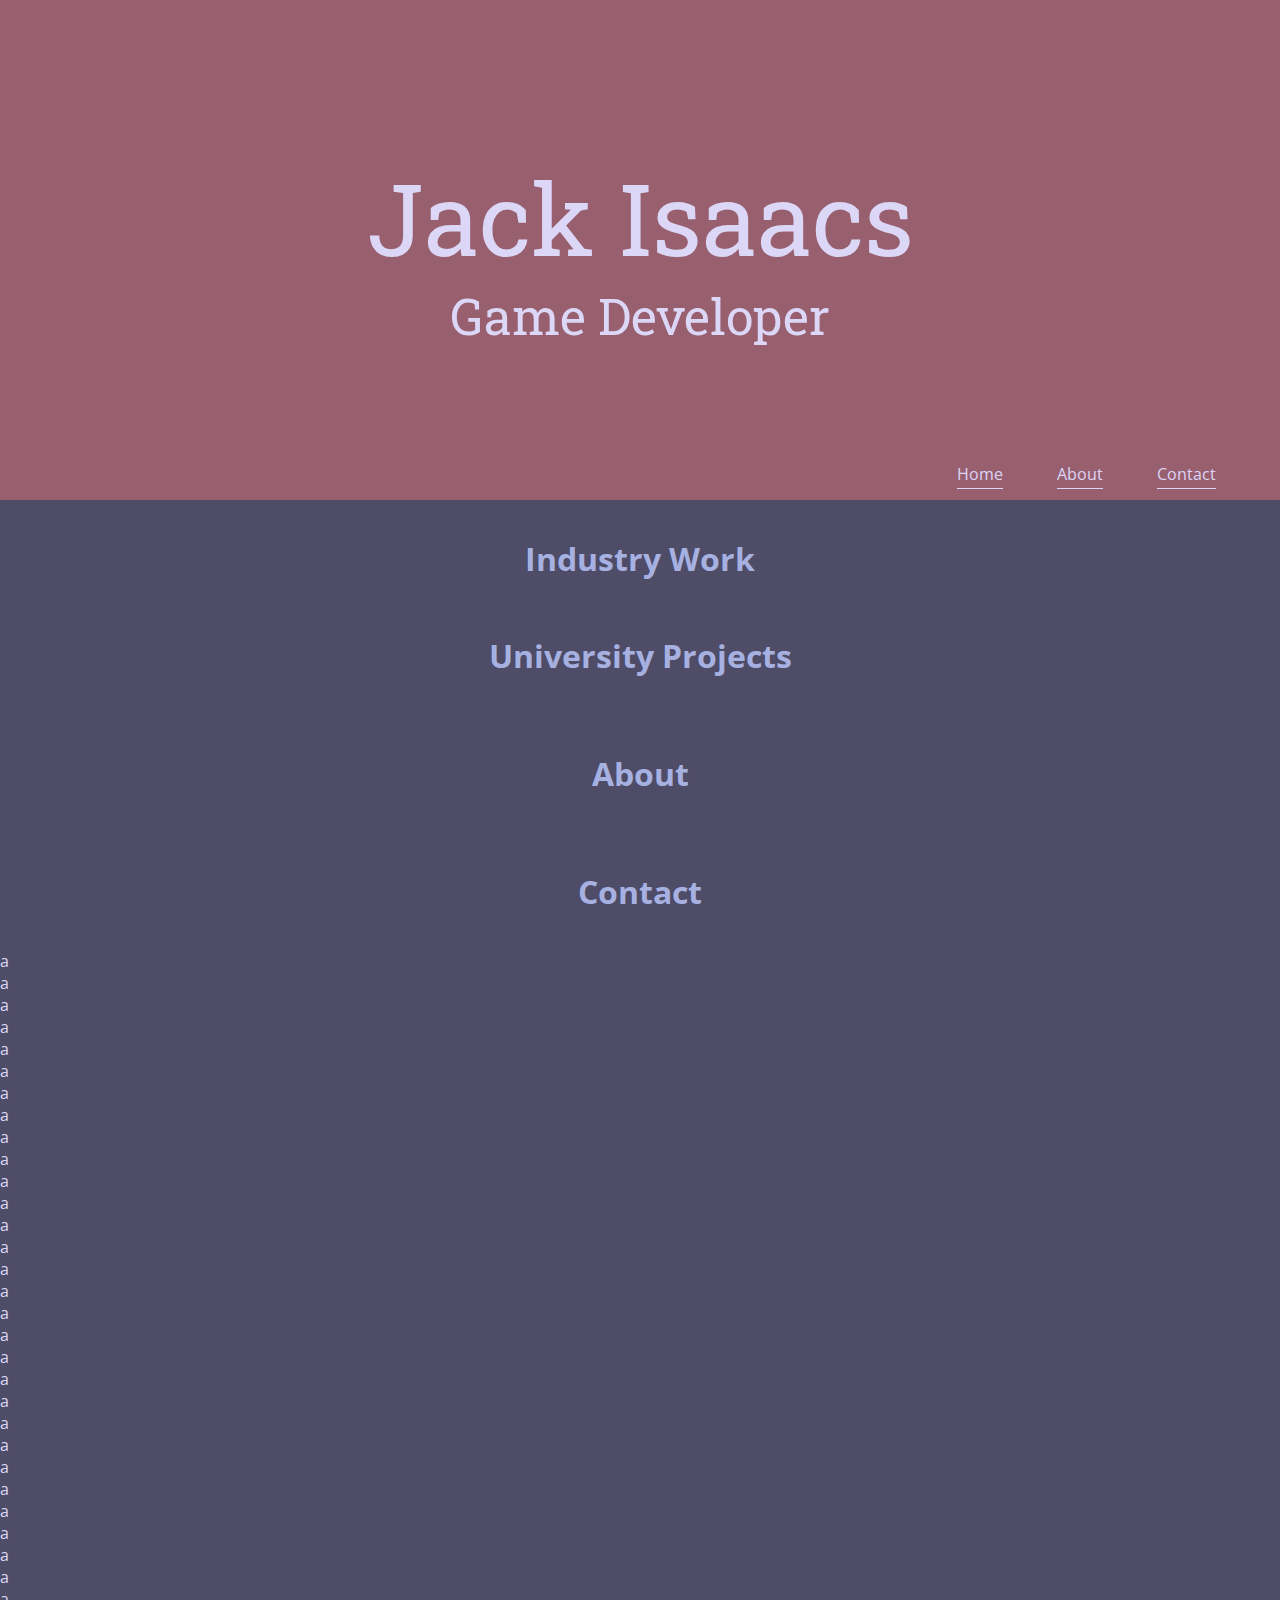
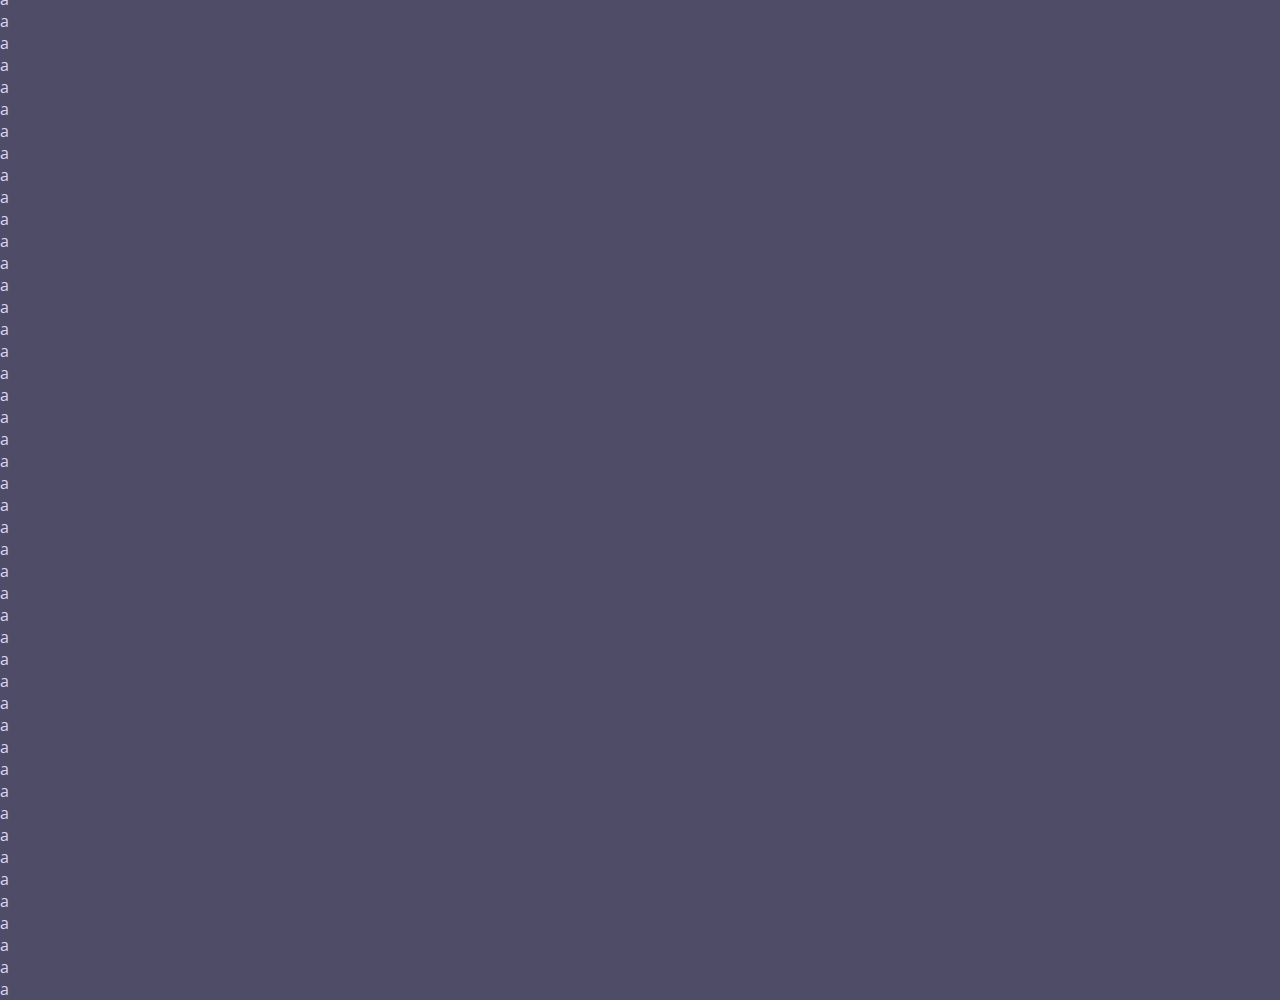
==== NewWebsite/index.html @ 3fbb9d0c "Added new website test" ====
<html>

<head>
	<title>Jack Isaacs // Portfolio</title>
	<link rel="Stylesheet" href="style.css">
	<link href="https://fonts.googleapis.com/css?family=Roboto+Slab" rel="stylesheet">
	<link href="https://fonts.googleapis.com/css?family=Open+Sans" rel="stylesheet">
	<script src="https://ajax.googleapis.com/ajax/libs/jquery/3.3.1/jquery.min.js"></script>
	<script type="text/javascript" src="HeaderController.js"></script>

	<!--Comment out on shipping-->
	<!-- <meta http-equiv="refresh" content="2"> -->
	<meta name="viewport" content="width=device-width, initial-scale=1">
</head>

<body>
	<!-- Header bar -->
	<div class="HeaderBar" id="JS_HEADER">
		<img src="Images/JI.png" class="HeaderJIImage" id="JS_HEADER_ICON">

		<div class="HeaderJIName" id="JS_HEADER_NAME">
			Jack Isaacs<br>
			<span style="font-size:50%">Game Developer</span>
		</div>

		<div class="HeaderNavigation">
			<span class="HeaderNavigationBlock">
				<a href="#Home">Home</a>
			</span>
			<span class="HeaderNavigationBlock">
				<a href="#About">About</a>
			</span>
			<span class="HeaderNavigationBlock">
				<a href="#Contact">Contact</a>
			</span>
		</div>
	</div>

	<!-- Content -->
	<div style="padding-top: 500px" id="ContentPadding">

		<span class="anchor" id="Home"></span>
		<h1>
			Industry Work
		</h1>

		<h1>
			University Projects
		</h1>

		<span class="anchor" id="About"></span>
		<h1>
			About
		</h1>

		<span class="anchor" id="Contact"></span>
		<h1>
			Contact
		</h1>

		a<br>
		a<br>
		a<br>
		a<br>
		a<br>
		a<br>
		a<br>
		a<br>
		a<br>
		a<br>
		a<br>
		a<br>
		a<br>
		a<br>
		a<br>
		a<br>
		a<br>
		a<br>
		a<br>
		a<br>
		a<br>
		a<br>
		a<br>
		a<br>
		a<br>
		a<br>
		a<br>
		a<br>
		a<br>
		a<br>
		a<br>
		a<br>
		a<br>
		a<br>
		a<br>
		a<br>
		a<br>
		a<br>
		a<br>
		a<br>
		a<br>
		a<br>
		a<br>
		a<br>
		a<br>
		a<br>
		a<br>
		a<br>
		a<br>
		a<br>
		a<br>
		a<br>
		a<br>
		a<br>
		a<br>
		a<br>
		a<br>
		a<br>
		a<br>
		a<br>
		a<br>
		a<br>
		a<br>
		a<br>
		a<br>
		a<br>
		a<br>
		a<br>
		a<br>
		a<br>
		a<br>
		a<br>
		a<br>
		a<br>
		a<br>
	</div>

	<script>Start();</script>
</body>

</html>
---- NewWebsite/style.css ----
body
{
	font-family: 'Open Sans', sans-serif;
	color: #DCD6F7;
	background-color: #4E4C67;
	padding: 0;
	margin: 0;
}

a
{
	color:inherit;
	text-decoration: none;
	border-bottom: 1px solid #DCD6F7;
	padding-bottom: 3px;
}

a:hover
{
	color:#A6B1E1;
	border-bottom: 1px solid #A6B1E1;
	padding-bottom: 3px;
}


.anchor{
  display: block;
  height: 50px; /*same height as header*/
  margin-top: -50px; /*same height as header*/
  visibility: hidden;
}

h1
{
	text-align: center;
	width:100%;
	color: #A6B1E1;
	height: 75px;
	line-height: 75px;
}


@media only screen and (max-width: 812px)
{
	h1
	{
		text-align: center;
		width:100%;
		color: #A6B1E1;
		height: 75px;
		font-size: 25px;
		line-height: 75px;
	}
}

.HeaderBar
{
	position: fixed;
	z-index: 99;
	height: 500px;
	width: 100%;
	padding: 0;
	margin: 0;
	color: #DCD6F7;
	background-color: #985F6F;
}

@media only screen and (max-width: 812px)
{
	.HeaderBar
	{
		position: fixed;
		z-index: 99;
		height: 0px;
		width: 100%;
		padding: 0;
		margin: 0;
		color: #DCD6F7;
		background-color: #985F6F;
	}
}

.HeaderJIImage
{
	opacity: 0.0;
	position: fixed;	
	padding-left: 10px;
	padding-top: 5px;
	height: 50px;
}


@media only screen and (max-width: 812px)
{
	.HeaderJIImage
	{
		opacity: 0.0;
		width: 0;
		height: 0;
	}
}


.HeaderJIName
{
	font-family: 'Roboto Slab', serif;
	opacity: 1.0f;
	text-align: center;
	font-size: 100px;
	position: relative;
	float: left;
	top: 50%;
	left: 50%;
	transform: translate(-50%, -50%);
}

@media only screen and (max-width: 812px)
{
	.HeaderJIName
	{
		font-family: 'Roboto Slab', serif;
		opacity: 1.0f;
		text-align: center;
		font-size: 50px;
		position: relative;
		float: left;
		top: 50%;
		left: 50%;
		transform: translate(-50%, -50%);
	}
}

.HeaderNavigation
{
	right: 0;
	bottom: 0;
	position: absolute;
	padding-bottom: 15px;
	padding-right: 5%;
}

@media only screen and (max-width: 812px)
{
	.HeaderNavigation
	{
		right: 0;
		width: 100%;
		bottom: 0;
		position: absolute;
		padding-bottom: 0;
		padding-right: 0;
	}
}

.HeaderNavigationBlock
{
	height:50px;
	padding-left: 50px;
}

@media only screen and (max-width: 812px)
{
	.HeaderNavigationBlock
	{
		width: calc(100% / 3.1);
     	height:40px;
		padding-left: 0;
		display: inline-block;
		text-align: center;
	}
}
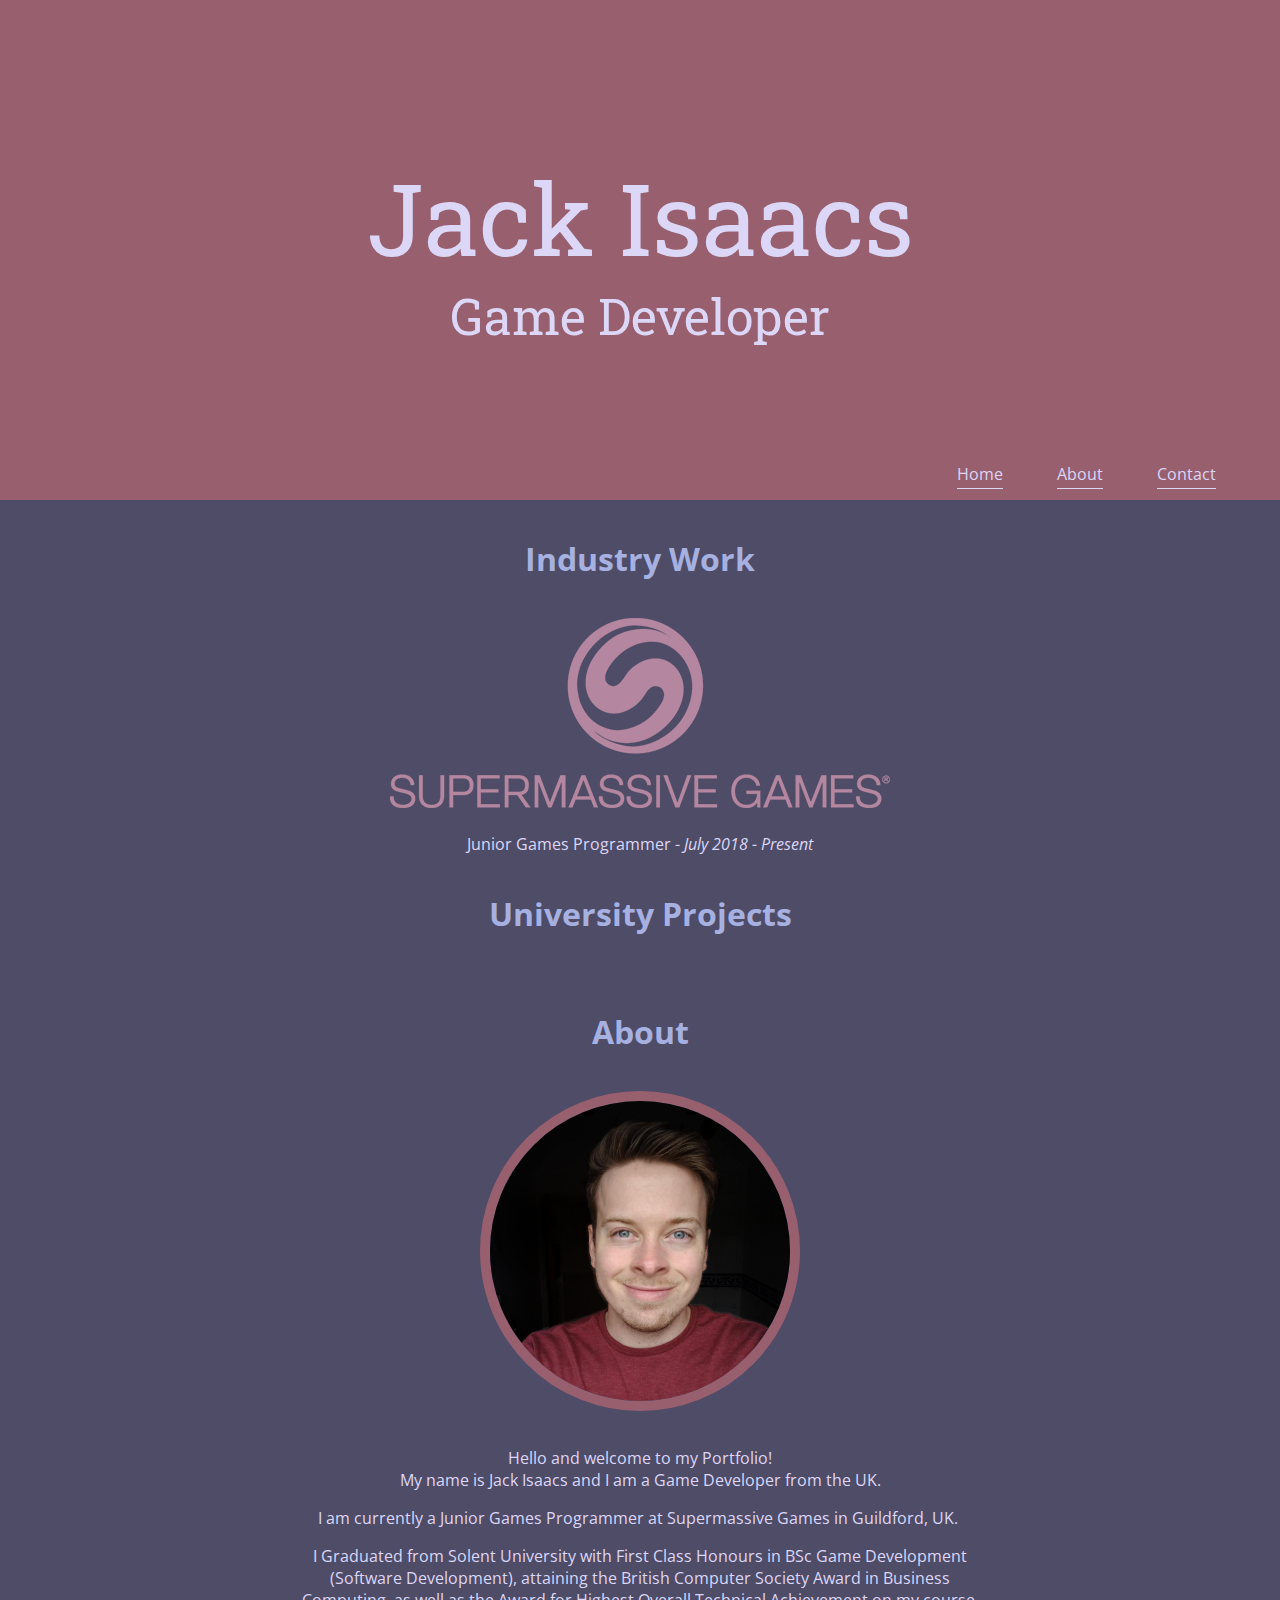
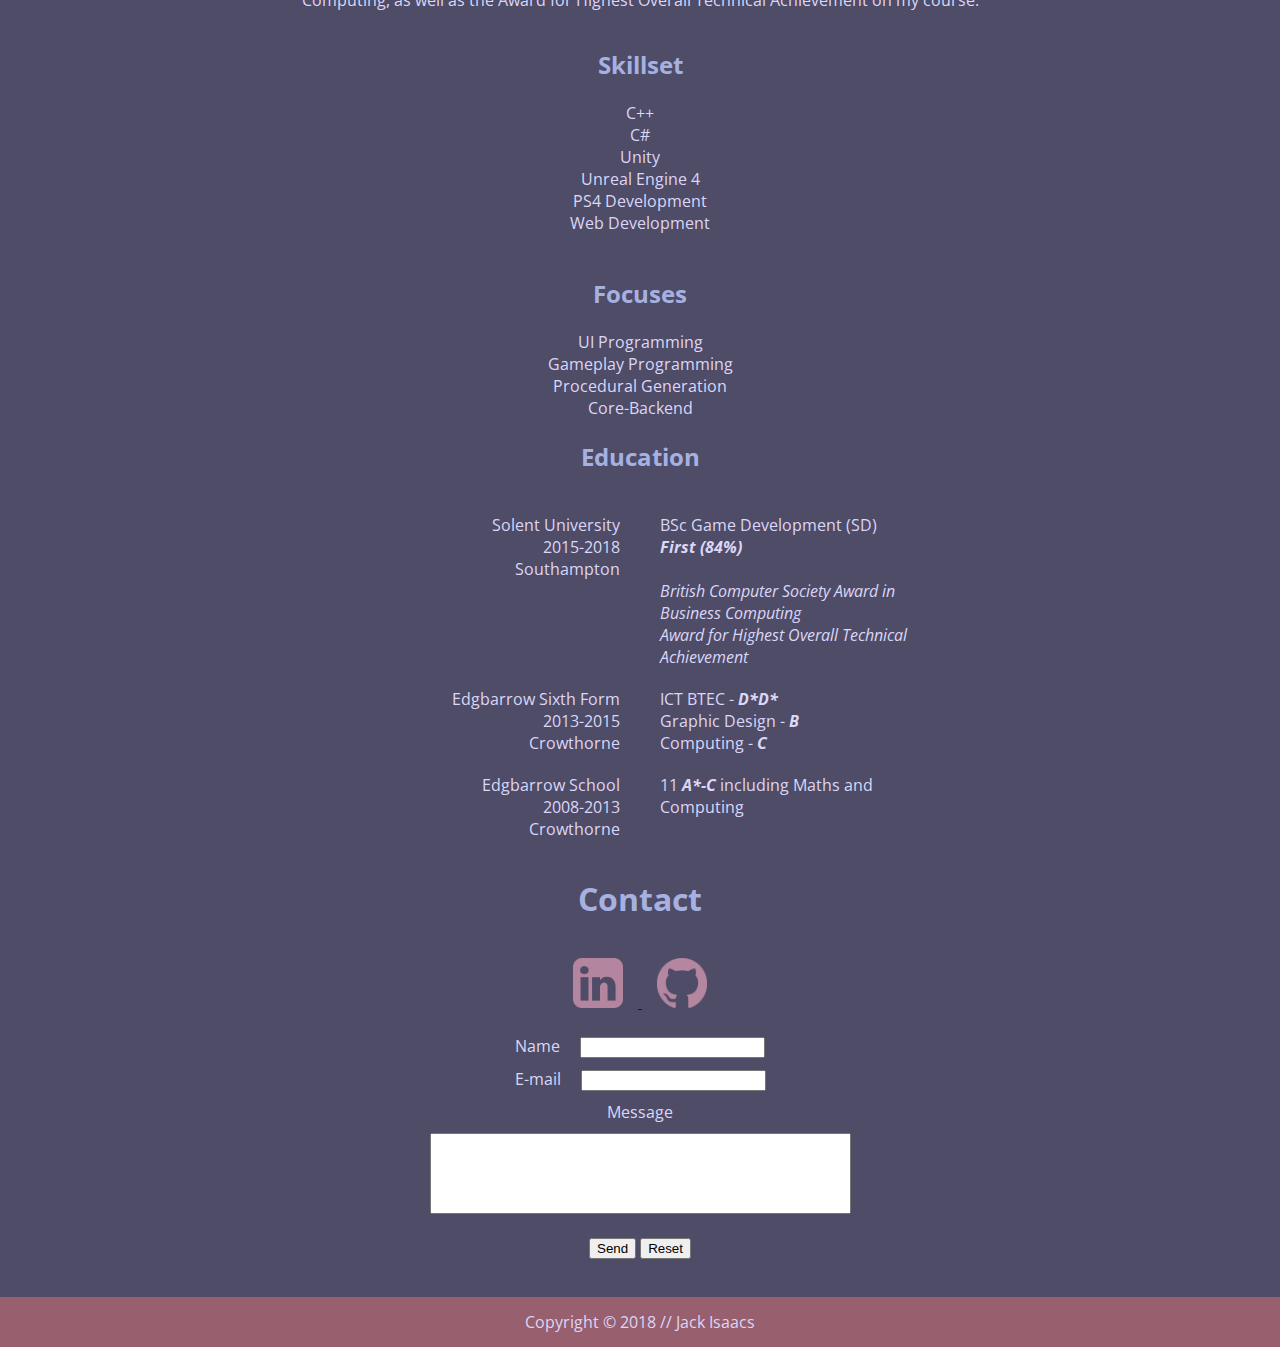
==== commit 1b265b39: "About and contact headers done" ====
--- a/NewWebsite/index.html
+++ b/NewWebsite/index.html
@@ -8,9 +8,10 @@
 	<script src="https://ajax.googleapis.com/ajax/libs/jquery/3.3.1/jquery.min.js"></script>
 	<script type="text/javascript" src="HeaderController.js"></script>
 
+	<meta name="viewport" content="width=device-width, initial-scale=1">
+
 	<!--Comment out on shipping-->
 	<!-- <meta http-equiv="refresh" content="2"> -->
-	<meta name="viewport" content="width=device-width, initial-scale=1">
 </head>
 
 <body>
@@ -25,24 +26,28 @@
 
 		<div class="HeaderNavigation">
 			<span class="HeaderNavigationBlock">
-				<a href="#Home">Home</a>
+				<a href="#Home" class="NavigationLink">Home</a>
 			</span>
 			<span class="HeaderNavigationBlock">
-				<a href="#About">About</a>
+				<a href="#About" class="NavigationLink">About</a>
 			</span>
 			<span class="HeaderNavigationBlock">
-				<a href="#Contact">Contact</a>
+				<a href="#Contact" class="NavigationLink">Contact</a>
 			</span>
 		</div>
 	</div>
 
 	<!-- Content -->
-	<div style="padding-top: 500px" id="ContentPadding">
+	<div style="padding-top: 500px" id="ContentPadding" class="Content">
 
 		<span class="anchor" id="Home"></span>
 		<h1>
 			Industry Work
 		</h1>
+
+		<img src="Images/SMG_Logo.png" class="SMGLogoIMG">
+
+		Junior Games Programmer - <i>July 2018 - Present</i><br>
 
 		<h1>
 			University Projects
@@ -53,86 +58,98 @@
 			About
 		</h1>
 
+		<img src="Images/avatar.png" class="Avatar" style="margin-bottom:20px;">
+
+		<p>Hello and welcome to my Portfolio! <br />My name is Jack Isaacs and I am a Game Developer from the UK.</p>
+		<p>I am currently a Junior Games Programmer at Supermassive Games in Guildford, UK.&nbsp;</p>
+		<p>I Graduated from Solent University with First Class Honours in BSc Game Development (Software Development),
+			attaining the British Computer Society Award in Business Computing, as well as the Award for Highest Overall
+			Technical
+			Achievement on my course.</p>
+
+		<h2>
+			Skillset
+		</h2>
+
+		C++<br />C#<br />Unity<br />Unreal Engine 4<br />PS4 Development<br />Web Development<br /><br />
+
+		<h2>
+			Focuses
+		</h2>
+
+		UI Programming<br />Gameplay Programming<br />Procedural Generation<br />Core-Backend
+
+		<h2>
+			Education
+		</h2>
+
+		<table cellspacing="0" cellpadding="0">
+			<tbody>
+				<tr>
+					<td class="tdRight">
+						Solent University<br />2015-2018<br />Southampton
+					</td>
+					<td class="tdLeft">
+						BSc Game Development (SD)<br /><b><em>First (84%)</em></b>
+						<br /><br />
+						<em>British Computer Society Award in Business Computing<br />
+							Award for Highest Overall Technical Achievement</em>
+					</td>
+				</tr>
+				<tr>
+					<td class="tdRight">
+						Edgbarrow Sixth Form<br />2013-2015<br />Crowthorne
+					</td>
+					<td class="tdLeft">
+						ICT BTEC - <b><em>D*D*</em></b><br />
+						Graphic Design - <b><em>B</em></b><br />
+						Computing - <b><em>C</em></b><br />
+					</td>
+				</tr>
+				<tr>
+					<td class="tdRight">
+						Edgbarrow School<br />2008-2013<br />Crowthorne
+					</td>
+					<td class="tdLeft">
+						11 <em><b>A*-C</b></em> including Maths and Computing
+					</td>
+				</tr>
+			</tbody>
+		</table>
+
 		<span class="anchor" id="Contact"></span>
 		<h1>
 			Contact
 		</h1>
 
-		a<br>
-		a<br>
-		a<br>
-		a<br>
-		a<br>
-		a<br>
-		a<br>
-		a<br>
-		a<br>
-		a<br>
-		a<br>
-		a<br>
-		a<br>
-		a<br>
-		a<br>
-		a<br>
-		a<br>
-		a<br>
-		a<br>
-		a<br>
-		a<br>
-		a<br>
-		a<br>
-		a<br>
-		a<br>
-		a<br>
-		a<br>
-		a<br>
-		a<br>
-		a<br>
-		a<br>
-		a<br>
-		a<br>
-		a<br>
-		a<br>
-		a<br>
-		a<br>
-		a<br>
-		a<br>
-		a<br>
-		a<br>
-		a<br>
-		a<br>
-		a<br>
-		a<br>
-		a<br>
-		a<br>
-		a<br>
-		a<br>
-		a<br>
-		a<br>
-		a<br>
-		a<br>
-		a<br>
-		a<br>
-		a<br>
-		a<br>
-		a<br>
-		a<br>
-		a<br>
-		a<br>
-		a<br>
-		a<br>
-		a<br>
-		a<br>
-		a<br>
-		a<br>
-		a<br>
-		a<br>
-		a<br>
-		a<br>
-		a<br>
-		a<br>
-		a<br>
-		a<br>
+		<a href="https://www.linkedin.com/in/jackisaacs97/">
+			<img src="Images/LinkedIn.png" class="ContactLogo" style="padding-right: 15px">
+		</a>
+		<a href="https://github.com/Jackisaacs">
+			<img src="Images/Git.png" class="ContactLogo" style="padding-left: 15px">
+		</a>
+
+		<br><br>
+
+		<form action="mailto:someone@example.com" method="post" enctype="text/plain" id="ContactForm">
+			Name&nbsp&nbsp&nbsp&nbsp
+			<input type="text" name="name" class="InputField"><br>
+			E-mail&nbsp&nbsp&nbsp&nbsp
+			<input type="text" name="mail" class="InputField"><br>
+
+			<center>Message</center>
+			<textarea name="comment" form="ContactForm" cols=50 rows=5></textarea><br><br>
+
+			<input type="submit" value="Send">
+			<input type="reset" value="Reset">
+		</form>
+		<br>
+
+		<div class="CopyrightFooter">
+			<div class="CopyRightFooterText">
+				Copyright &copy 2018 // Jack Isaacs
+			</div>
+		</div>
 	</div>
 
 	<script>Start();</script>
--- a/NewWebsite/style.css
+++ b/NewWebsite/style.css
@@ -3,11 +3,12 @@
 	font-family: 'Open Sans', sans-serif;
 	color: #DCD6F7;
 	background-color: #4E4C67;
+
 	padding: 0;
 	margin: 0;
 }
 
-a
+.NavigationLink
 {
 	color:inherit;
 	text-decoration: none;
@@ -15,7 +16,7 @@
 	padding-bottom: 3px;
 }
 
-a:hover
+.NavigationLink:hover
 {
 	color:#A6B1E1;
 	border-bottom: 1px solid #A6B1E1;
@@ -37,6 +38,18 @@
 	color: #A6B1E1;
 	height: 75px;
 	line-height: 75px;
+}
+
+h2
+{
+	margin-top: 0px;
+	text-align: center;
+	width:100%;
+	color: #A6B1E1;
+	height: 75px;
+	line-height: 75px;
+	margin-top: 0;
+	margin-bottom: 0;
 }
 
 
@@ -163,9 +176,183 @@
 	.HeaderNavigationBlock
 	{
 		width: calc(100% / 3.1);
-     	height:40px;
+		height:40px;
 		padding-left: 0;
 		display: inline-block;
 		text-align: center;
 	}
+}
+
+.Content
+{
+	text-align: center;
+}
+
+.SMGLogoIMG
+{
+	display: block;
+    margin-left: auto;
+	margin-right: auto;
+	padding-bottom: 25px;
+}
+
+.ContactLogo
+{
+	width: 50px;
+	height: 50px;
+}
+
+@media only screen and (max-width: 812px)
+{
+	.SMGLogoIMG
+	{
+		width:70%;
+	}
+}
+
+.InputField
+{
+	margin-bottom: 10px;
+}
+
+@media only screen and (max-width: 812px)
+{
+	.InputField
+	{
+		width:50%;
+	}
+}
+
+textarea
+{
+	margin-top: 10px;
+	resize:none;
+}
+
+@media only screen and (max-width: 812px)
+{
+	textarea
+	{
+		width:90%;
+	}
+}
+
+.Avatar
+{
+	width: 300px;
+	height:300px;
+	
+	border-radius: 50%;
+	border: 10px solid #985F6F;
+}
+
+@media only screen and (max-width: 812px)
+{
+.Avatar
+{
+	width: 200px;
+	height: 200px;
+}
+}
+
+.CopyRightFooter
+{
+	width:100%;
+	height:50px;
+	background-color: #985F6F;
+}
+
+.CopyRightFooterText
+{
+	text-align: center;
+	vertical-align: middle;
+	line-height: 50px;
+}
+
+p
+{
+	margin-left:auto;
+	margin-right:auto;
+	text-align: center;
+	width: 700px;
+}
+
+@media only screen and (max-width: 812px)
+{
+	p
+	{
+		width: 100%;
+	}
+}
+
+table
+{
+	border:none;
+	margin-left:auto;
+	margin-right:auto;
+	width: 600px;
+	border-collapse: collapse;
+}
+
+@media only screen and (max-width: 812px)
+{
+	table
+	{
+		margin-left:auto;
+		margin-right:auto;
+		width: 220px;
+	}
+}
+
+.tdRight
+{
+	vertical-align: text-top;
+	padding-top: 20px;
+	width: 50%; 
+	text-align: right; 
+	padding-right: 20px
+}
+
+@media only screen and (max-width: 812px)
+{
+	.tdRight
+	{
+		padding-top: 20px;
+		display: inline-block;
+		width: 100%; 
+		text-align: center; 
+		padding-right: 0px;
+		padding-left: 0px;
+	}
+}
+
+.tdLeft
+{
+	vertical-align: text-top;
+	padding-top: 20px;
+	width: 50%; 
+	text-align: left; 
+	padding-left: 20px
+}
+
+@media only screen and (max-width: 812px)
+{
+	.tdLeft
+	{
+		padding-top: 20px;
+		display: inline-block;
+		width: 100%; 
+		text-align: center; 
+		padding-right: 0px;
+		padding-left: 0px;
+		padding-bottom: 20px;
+	}
+}
+
+@media only screen and (max-width: 812px)
+{
+	tr
+	{
+		border-bottom: 1px solid #A6B1E1;
+	}
 }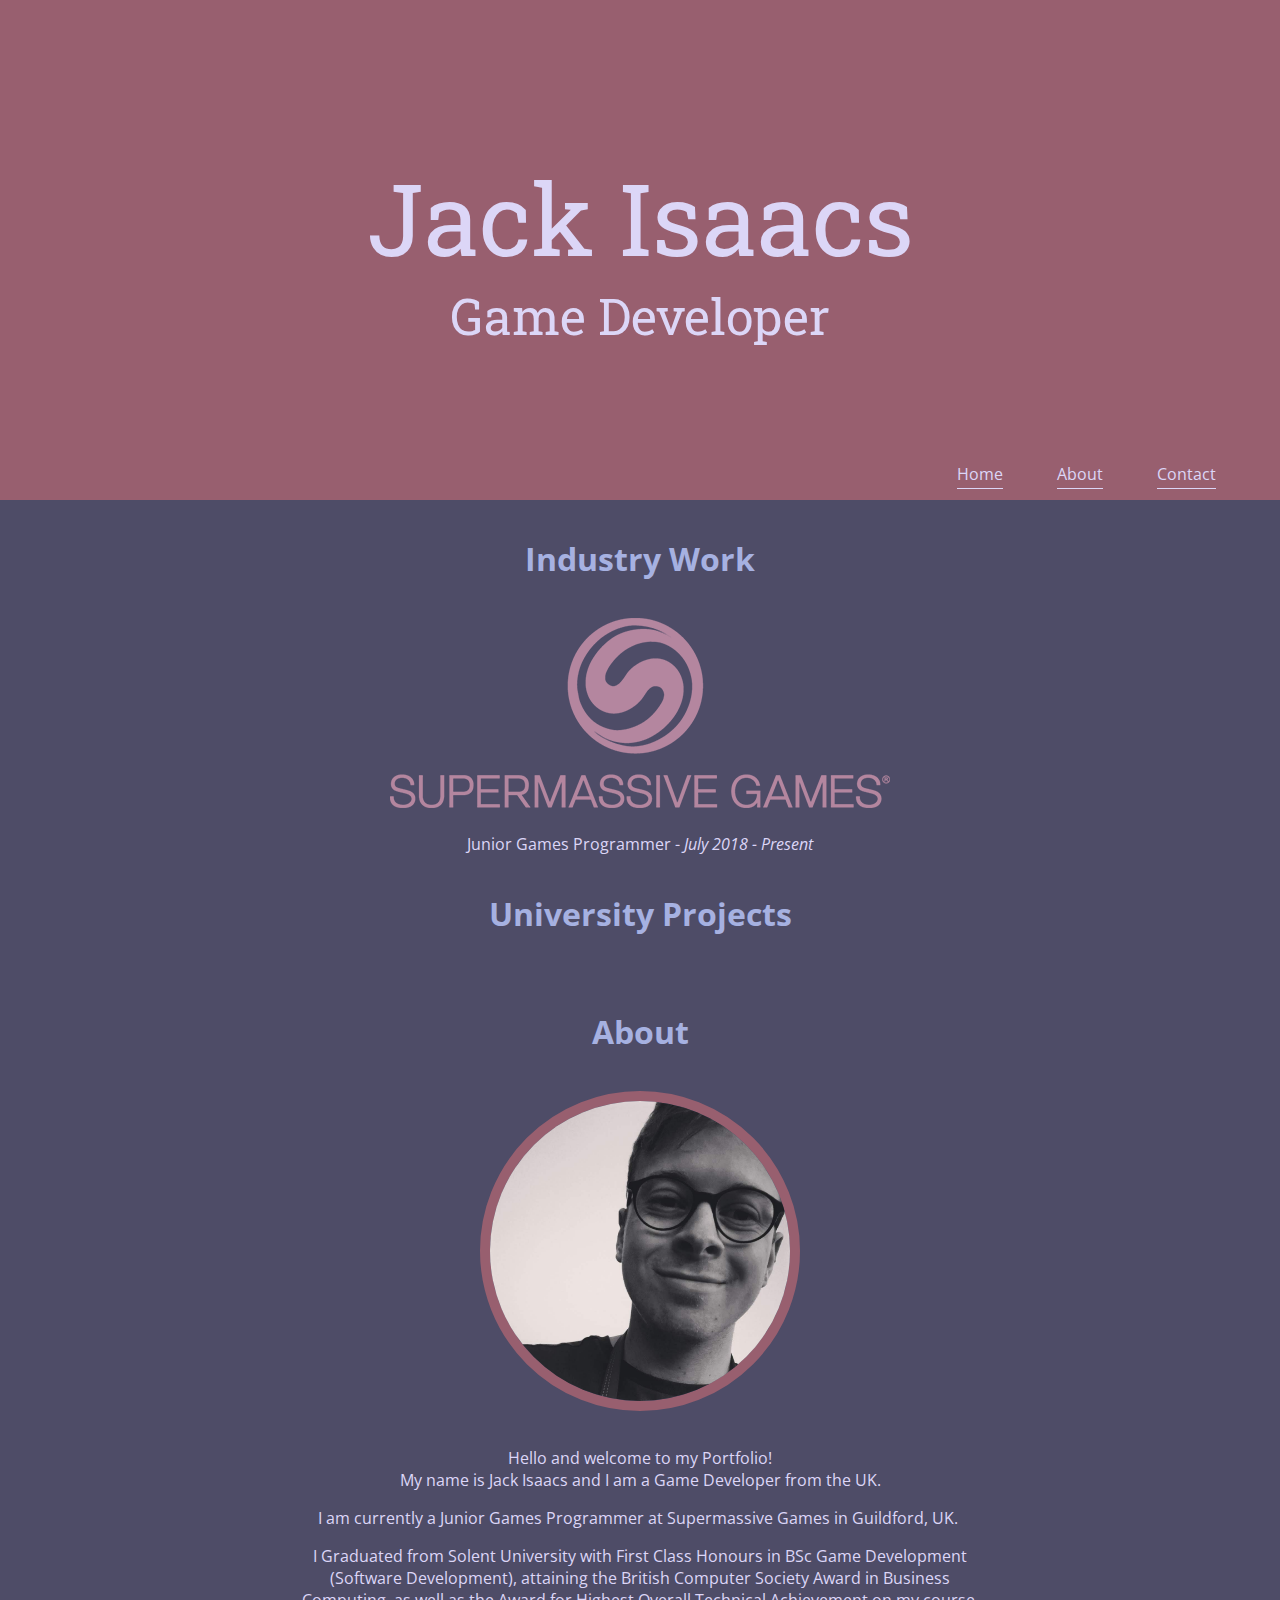
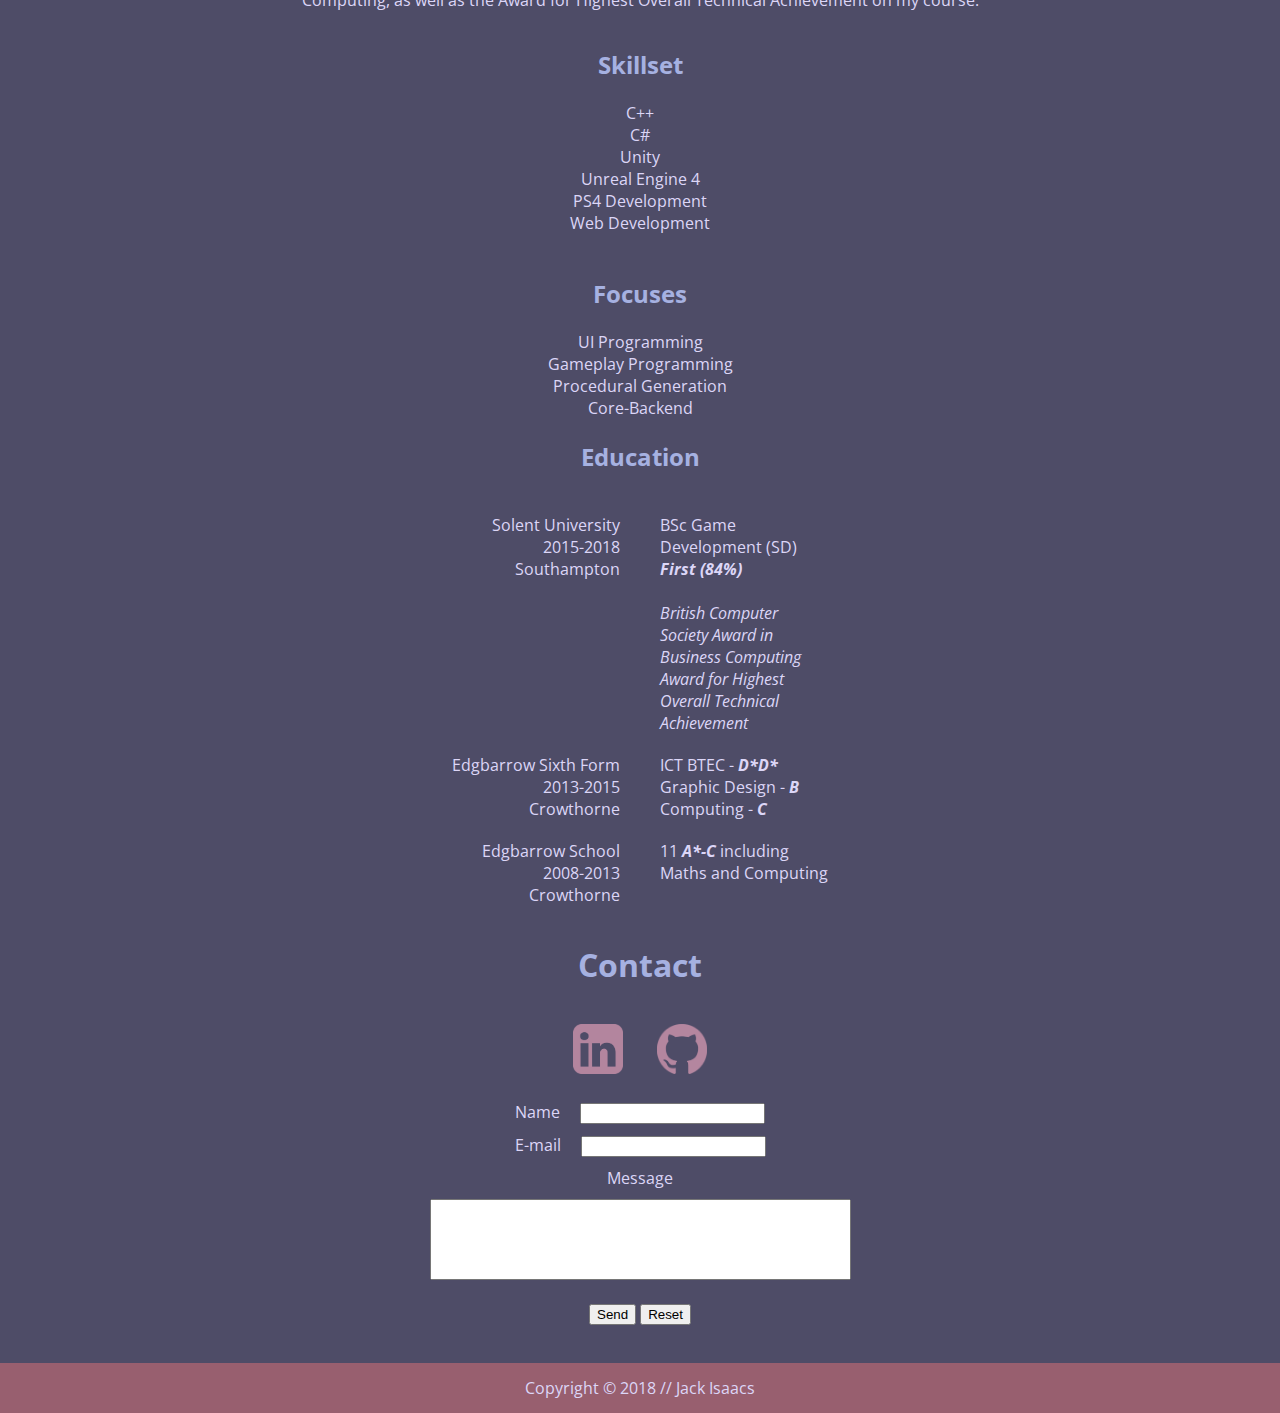
==== commit b49dbfe1: "Changed avatar to a speccy one" ====
--- a/NewWebsite/index.html
+++ b/NewWebsite/index.html
@@ -58,7 +58,7 @@
 			About
 		</h1>
 
-		<img src="Images/avatar.png" class="Avatar" style="margin-bottom:20px;">
+		<img src="Images/Avatar.jpg" class="Avatar" style="margin-bottom:20px;">
 
 		<p>Hello and welcome to my Portfolio! <br />My name is Jack Isaacs and I am a Game Developer from the UK.</p>
 		<p>I am currently a Junior Games Programmer at Supermassive Games in Guildford, UK.&nbsp;</p>
--- a/NewWebsite/style.css
+++ b/NewWebsite/style.css
@@ -6,6 +6,11 @@
 
 	padding: 0;
 	margin: 0;
+}
+
+a
+{
+	text-decoration: none;
 }
 
 .NavigationLink
@@ -26,8 +31,8 @@
 
 .anchor{
   display: block;
-  height: 50px; /*same height as header*/
-  margin-top: -50px; /*same height as header*/
+  height: 30px; /*same height as header*/
+  margin-top: -30px; /*same height as header*/
   visibility: hidden;
 }
 
@@ -53,7 +58,7 @@
 }
 
 
-@media only screen and (max-width: 812px)
+@media only screen and (max-width: 376px)
 {
 	h1
 	{
@@ -78,7 +83,7 @@
 	background-color: #985F6F;
 }
 
-@media only screen and (max-width: 812px)
+@media only screen and (max-width: 376px)
 {
 	.HeaderBar
 	{
@@ -103,7 +108,7 @@
 }
 
 
-@media only screen and (max-width: 812px)
+@media only screen and (max-width: 376px)
 {
 	.HeaderJIImage
 	{
@@ -127,7 +132,7 @@
 	transform: translate(-50%, -50%);
 }
 
-@media only screen and (max-width: 812px)
+@media only screen and (max-width: 376px)
 {
 	.HeaderJIName
 	{
@@ -152,7 +157,7 @@
 	padding-right: 5%;
 }
 
-@media only screen and (max-width: 812px)
+@media only screen and (max-width: 376px)
 {
 	.HeaderNavigation
 	{
@@ -171,7 +176,7 @@
 	padding-left: 50px;
 }
 
-@media only screen and (max-width: 812px)
+@media only screen and (max-width: 376px)
 {
 	.HeaderNavigationBlock
 	{
@@ -202,7 +207,7 @@
 	height: 50px;
 }
 
-@media only screen and (max-width: 812px)
+@media only screen and (max-width: 376px)
 {
 	.SMGLogoIMG
 	{
@@ -215,7 +220,7 @@
 	margin-bottom: 10px;
 }
 
-@media only screen and (max-width: 812px)
+@media only screen and (max-width: 376px)
 {
 	.InputField
 	{
@@ -229,7 +234,7 @@
 	resize:none;
 }
 
-@media only screen and (max-width: 812px)
+@media only screen and (max-width: 376px)
 {
 	textarea
 	{
@@ -246,7 +251,7 @@
 	border: 10px solid #985F6F;
 }
 
-@media only screen and (max-width: 812px)
+@media only screen and (max-width: 376px)
 {
 .Avatar
 {
@@ -277,7 +282,7 @@
 	width: 700px;
 }
 
-@media only screen and (max-width: 812px)
+@media only screen and (max-width: 376px)
 {
 	p
 	{
@@ -290,11 +295,11 @@
 	border:none;
 	margin-left:auto;
 	margin-right:auto;
-	width: 600px;
+	width: 376px;
 	border-collapse: collapse;
 }
 
-@media only screen and (max-width: 812px)
+@media only screen and (max-width: 376px)
 {
 	table
 	{
@@ -313,7 +318,7 @@
 	padding-right: 20px
 }
 
-@media only screen and (max-width: 812px)
+@media only screen and (max-width: 376px)
 {
 	.tdRight
 	{
@@ -335,7 +340,7 @@
 	padding-left: 20px
 }
 
-@media only screen and (max-width: 812px)
+@media only screen and (max-width: 376px)
 {
 	.tdLeft
 	{
@@ -349,7 +354,7 @@
 	}
 }
 
-@media only screen and (max-width: 812px)
+@media only screen and (max-width: 376px)
 {
 	tr
 	{
